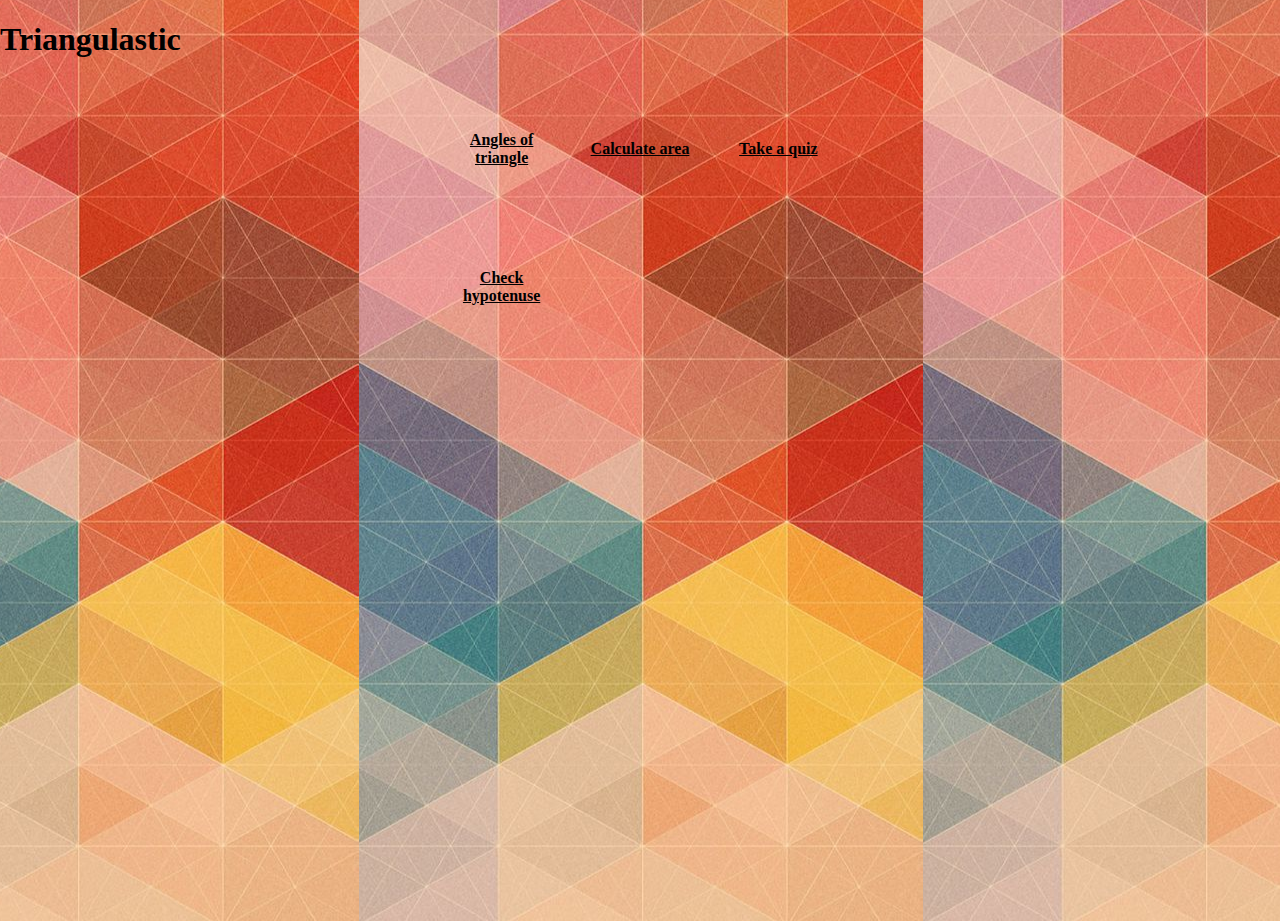
==== index.html @ 25c28267 "initial commit" ====
<!DOCTYPE html>
<html lang="en">
<head>
    <meta charset="UTF-8">
    <meta http-equiv="X-UA-Compatible" content="IE=edge">
    <meta name="viewport" content="width=device-width, initial-scale=1.0">
    <title>Triangulastic</title>
    <link rel="stylesheet" href="styles.css">
</head>
<body>
    <div>
        <h1>Triangulastic</h1>
    </div>
    <div class="grid">
        <div class="col">
            <a class="cell" href="">Angles of triangle</a>
            <a class="cell" href="">Check hypotenuse</a>
        </div>
        <div class="grid">
            <a class="cell" href="">Calculate area</a>
            <a class="cell" href="">Take a quiz</a>    
        </div>

    </div>
    
   

    
</body>
</html>
---- styles.css ----
body{
    background-image: url(img/bg19.jpg);
    /* background-color: #E3E2E4; */
    /* background-color: #D8CFBB; */
     /* background-repeat:no-repeat; */
    background-position: center;
    /* background-size: 100% 100%;  */
    min-height: 100vh;
    min-width: 100vw;
    margin: 0; 
    
}
.grid{
    display: flex;
    flex-wrap: wrap;
    justify-content: center;
}
.cell{
    background-color: var(--secondary-color);
    width: 100px;
    height: 100px;
    margin: 0.2rem 0.2rem 0.4rem;
    padding: 1rem;

    text-align: center;
    display: flex;
    justify-content: center;
    align-items: center;

    font-size: 1rem;
    font-weight: 600;
    cursor: pointer;
    color:var(--primary-color);
}
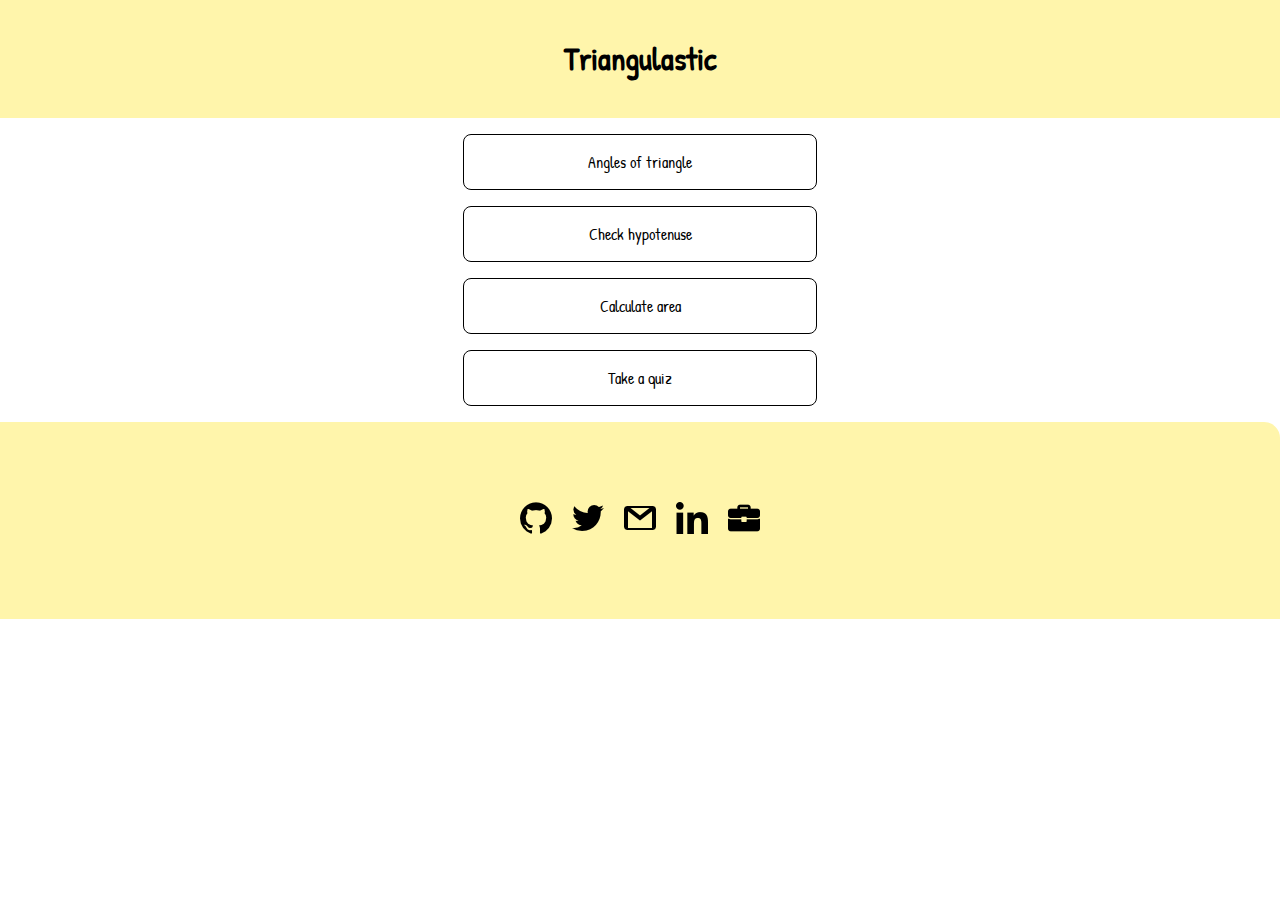
==== commit d23765b3: "updated: landing page complete" ====
--- a/index.html
+++ b/index.html
@@ -8,20 +8,47 @@
     <link rel="stylesheet" href="styles.css">
 </head>
 <body>
-    <div>
-        <h1>Triangulastic</h1>
-    </div>
-    <div class="grid">
-        <div class="col">
-            <a class="cell" href="">Angles of triangle</a>
-            <a class="cell" href="">Check hypotenuse</a>
+    <main>
+        <header >
+            <h1>Triangulastic</h1>
+        </header>
+        <div class="list-container">
+            <ul class="main-list">
+                <li class="list-item" ><a class="cell" href="">Angles of triangle</a></li>
+                <li class="list-item"><a class="cell" href="">Check hypotenuse</a></li>
+                <li class="list-item"><a class="cell" href="">Calculate area</a></li>
+                <li class="list-item"><a class="cell" href="">Take a quiz</a></li>
+            </ul>
         </div>
-        <div class="grid">
-            <a class="cell" href="">Calculate area</a>
-            <a class="cell" href="">Take a quiz</a>    
-        </div>
+    </main>
+    <footer class="footer">
+        
+        <ul class="list-nobullet">
+            <li class="list-item-inline">
+                <a href="https://github.com/msdeshmukh009" ><img src="img/github.png" border="0"></a>
+            </li>
+            <li class="list-item-inline">
+                <a href="https://twitter.com/wayiambot"><img src="img/twitter.png" border="0"></a>
+            </li>
+            <li class="list-item-inline">
+                <a href="mailto:deshmukhmahesh009@gmail.com"><img src="img/gmail.png" border="0"></a>
+            </li>
+            <li class="list-item-inline">
+                <a href="https://www.linkedin.com/in/mahesh-deshmukh-413830185/"><img src="img/linkedin.png" border="0"></a>
+            </li>
+            <li class="list-item-inline">
+                <a href="https://maheshdeshmukh.netlify.app/"><img src="img/briefcase.png" border="0"></a>
+            </li>  
+        </ul>
+    </footer>
+   
+           
+           
+            
+              
+        
 
-    </div>
+    
     
    
 
--- a/styles.css
+++ b/styles.css
@@ -1,34 +1,79 @@
+@import url('https://fonts.googleapis.com/css2?family=Patrick+Hand&display=swap');
+:root{
+    --back-color:#FFF5AB;
+
+}
 body{
-    background-image: url(img/bg19.jpg);
-    /* background-color: #E3E2E4; */
-    /* background-color: #D8CFBB; */
-     /* background-repeat:no-repeat; */
-    background-position: center;
-    /* background-size: 100% 100%;  */
-    min-height: 100vh;
-    min-width: 100vw;
     margin: 0; 
+    font-family: 'Patrick Hand', cursive;
+}
+/* header */
+header{
+    background-color: var(--back-color);
+    padding: 1rem;
+}
+/* main */
+main{
+    text-align:center ;
+}
+
+
+/* cell */
+
+.cell {
+    text-decoration: none;
+    cursor: pointer;
+    color:black; 
+}
+
+/* lists */
+.main-list {
+    
+    list-style: none;
+    padding-inline-start: 0px;
+    text-align:center;   
+}
+.list-item{
+    margin: auto;
+    margin-top: 1rem;
+    list-style: none;
+    border: solid black 1px;
+    width: 25%;
+    border-radius: 0.5rem;
+    padding: 1rem;
+}
+.list-container{
+    margin: 1rem auto 1rem;
     
 }
-.grid{
-    display: flex;
-    flex-wrap: wrap;
-    justify-content: center;
+/* footer */
+.footer {
+    padding: 4rem 1rem;
+    background-color: var(--back-color);
+    border-top-right-radius: 1rem;
+    color: var(--yellow);
+    text-align: center;
 }
-.cell{
-    background-color: var(--secondary-color);
-    width: 100px;
-    height: 100px;
-    margin: 0.2rem 0.2rem 0.4rem;
-    padding: 1rem;
 
-    text-align: center;
-    display: flex;
-    justify-content: center;
-    align-items: center;
+.footer-heading {
+    font-weight: bold;
+    font-size: large;
+}
+.footer ul {
+    padding-inline-start: 0px;
+}
+.footer-link {
+    color: white;
+    padding: 0.5rem 1rem;
+    text-decoration: none;
+    margin:0.5rem 1rem ;
+}
+.list-non-bullet {
+    list-style: none;
+    padding-inline-start: 0px;
+}
 
-    font-size: 1rem;
-    font-weight: 600;
-    cursor: pointer;
-    color:var(--primary-color);
+.list-item-inline {
+    display: inline;
+    margin: 0rem 0.5rem;
 }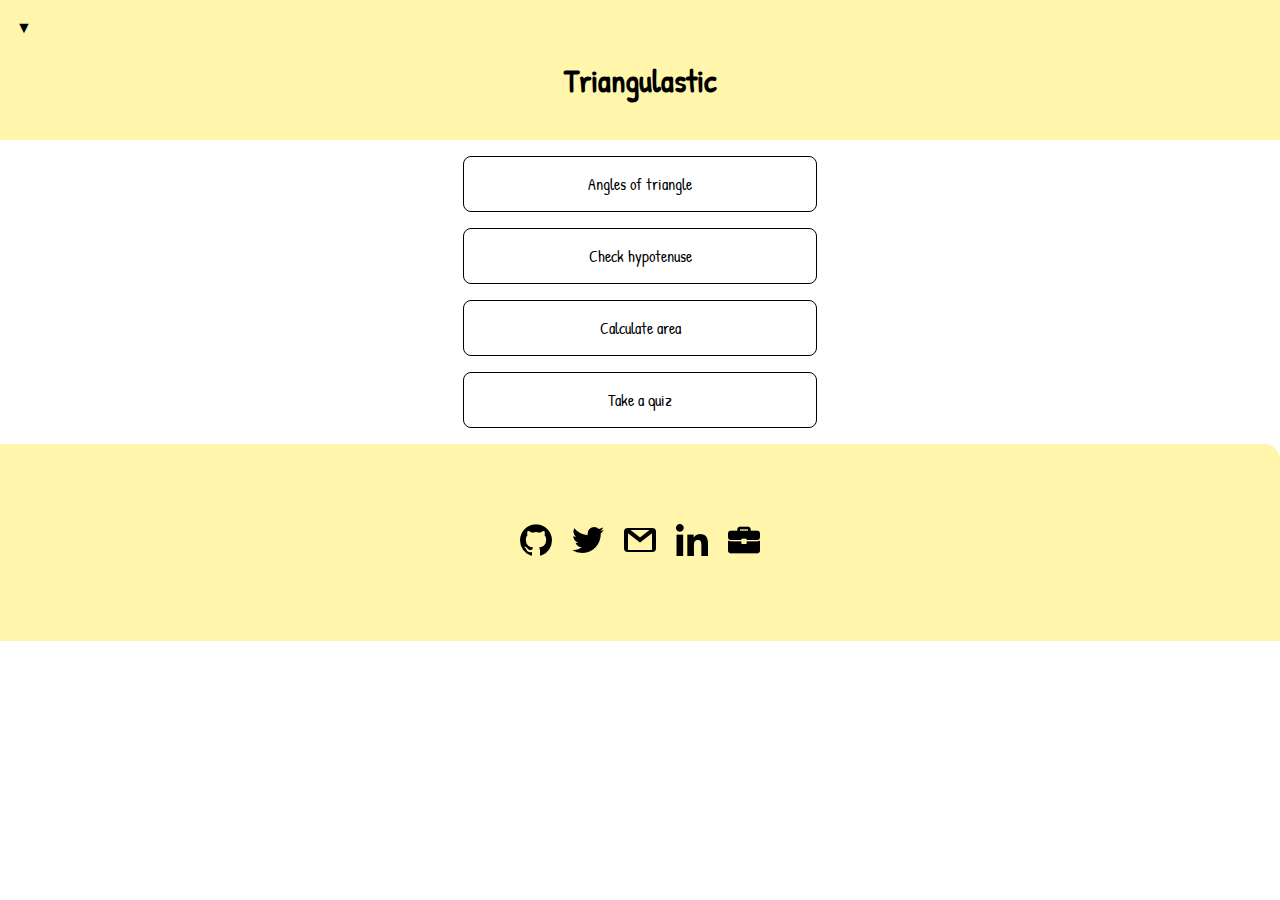
==== commit a26f54cd: "updated: anglesoftri.html" ====
--- a/index.html
+++ b/index.html
@@ -10,11 +10,14 @@
 <body>
     <main>
         <header >
+            <div class="nav">
+                <a class="nav-link link-active" href="index.html"> &#9660;</a>
+                </div>
             <h1>Triangulastic</h1>
         </header>
         <div class="list-container">
             <ul class="main-list">
-                <li class="list-item" ><a class="cell" href="">Angles of triangle</a></li>
+                <li class="list-item" ><a class="cell" href="anglesoftri.html">Angles of triangle</a></li>
                 <li class="list-item"><a class="cell" href="">Check hypotenuse</a></li>
                 <li class="list-item"><a class="cell" href="">Calculate area</a></li>
                 <li class="list-item"><a class="cell" href="">Take a quiz</a></li>
--- a/styles.css
+++ b/styles.css
@@ -53,6 +53,7 @@
     border-top-right-radius: 1rem;
     color: var(--yellow);
     text-align: center;
+    bottom: 0;
 }
 
 .footer-heading {
@@ -76,4 +77,55 @@
 .list-item-inline {
     display: inline;
     margin: 0rem 0.5rem;
+}
+/* nav-link */
+.nav{
+    text-align:left ;
+}
+.nav-link{
+    text-decoration: none;
+    color: black;
+   
+}
+.link-active{
+    font-weight: bold;
+}
+/* instruction */
+.instruction{
+    font-size: larger;
+    margin: 0.2rem auto 0.2rem;
+}
+
+/* input */
+
+input{
+    padding: 1rem;
+    margin: 1rem 0.75rem 1.5rem 0.5rem;
+    height: 20px;
+    width: 50px;
+    overflow: scroll;
+}
+/* button */
+#button{
+    background-color: var(--back-color);
+    border: 1px solid black;
+    border-radius: 0.3rem;
+    display: block;
+   
+    margin:0.5rem auto 0.5rem;
+}
+/* outputbox */
+.outputHere{
+  
+    width:35% ;
+    margin:1rem auto 4.5rem;
+    
+
+}
+#isTriangle{
+    padding-inline-start: 0;
+    border: solid black 1px;
+    width: 100%;
+    margin: auto;
+    padding:0.75rem;
 }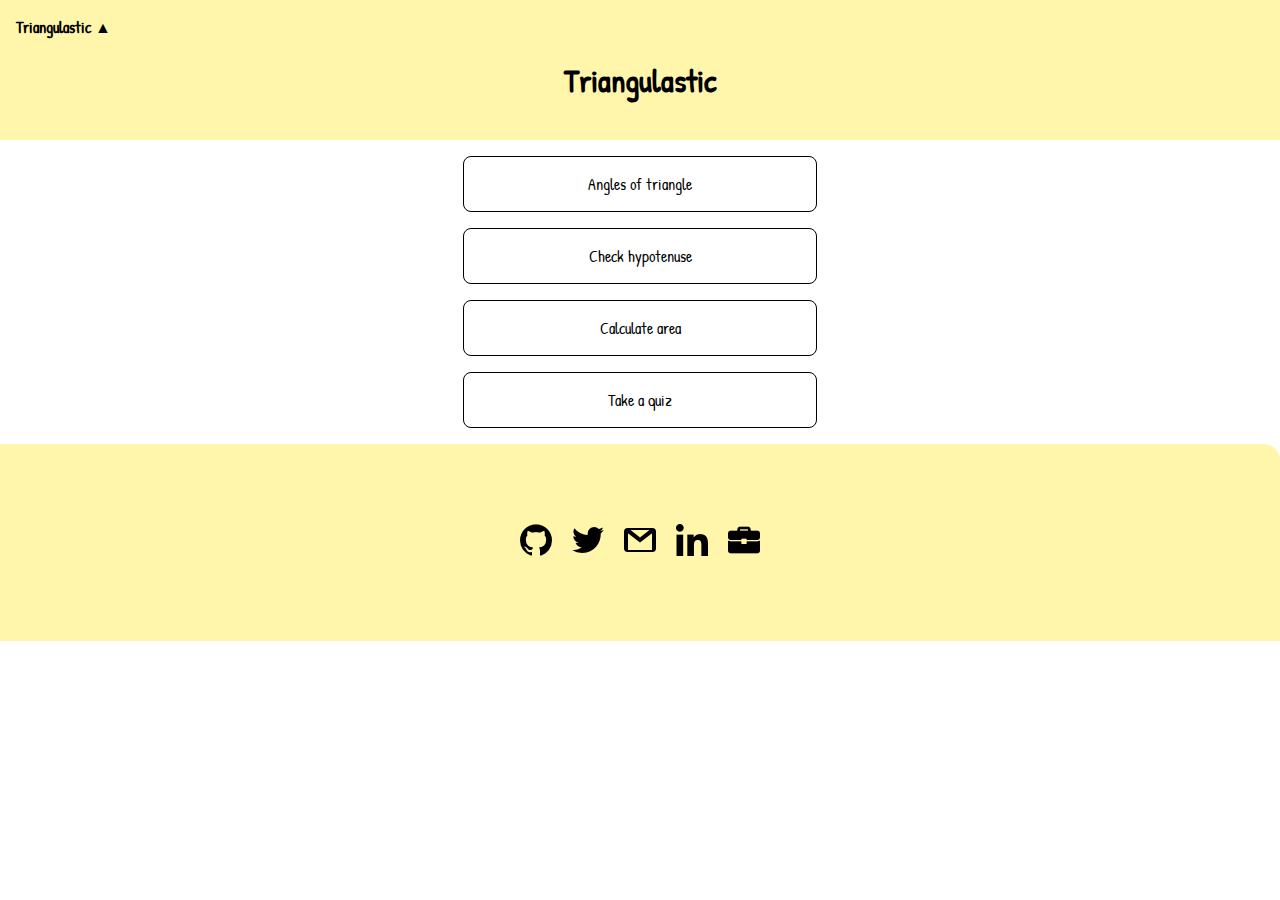
==== commit f2809998: "updated: checkhyp.html and js" ====
--- a/index.html
+++ b/index.html
@@ -11,14 +11,14 @@
     <main>
         <header >
             <div class="nav">
-                <a class="nav-link link-active" href="index.html"> &#9660;</a>
+                <a class="nav-link link-active" href="index.html">Triangulastic  &#x25B2;</a>
                 </div>
             <h1>Triangulastic</h1>
         </header>
         <div class="list-container">
             <ul class="main-list">
-                <li class="list-item" ><a class="cell" href="anglesoftri.html">Angles of triangle</a></li>
-                <li class="list-item"><a class="cell" href="">Check hypotenuse</a></li>
+                <li class="list-item" ><a class="cell" href="angles-of-tri/anglesoftri.html">Angles of triangle</a></li>
+                <li class="list-item"><a class="cell" href="checkhyp/checkhyp.html">Check hypotenuse</a></li>
                 <li class="list-item"><a class="cell" href="">Calculate area</a></li>
                 <li class="list-item"><a class="cell" href="">Take a quiz</a></li>
             </ul>
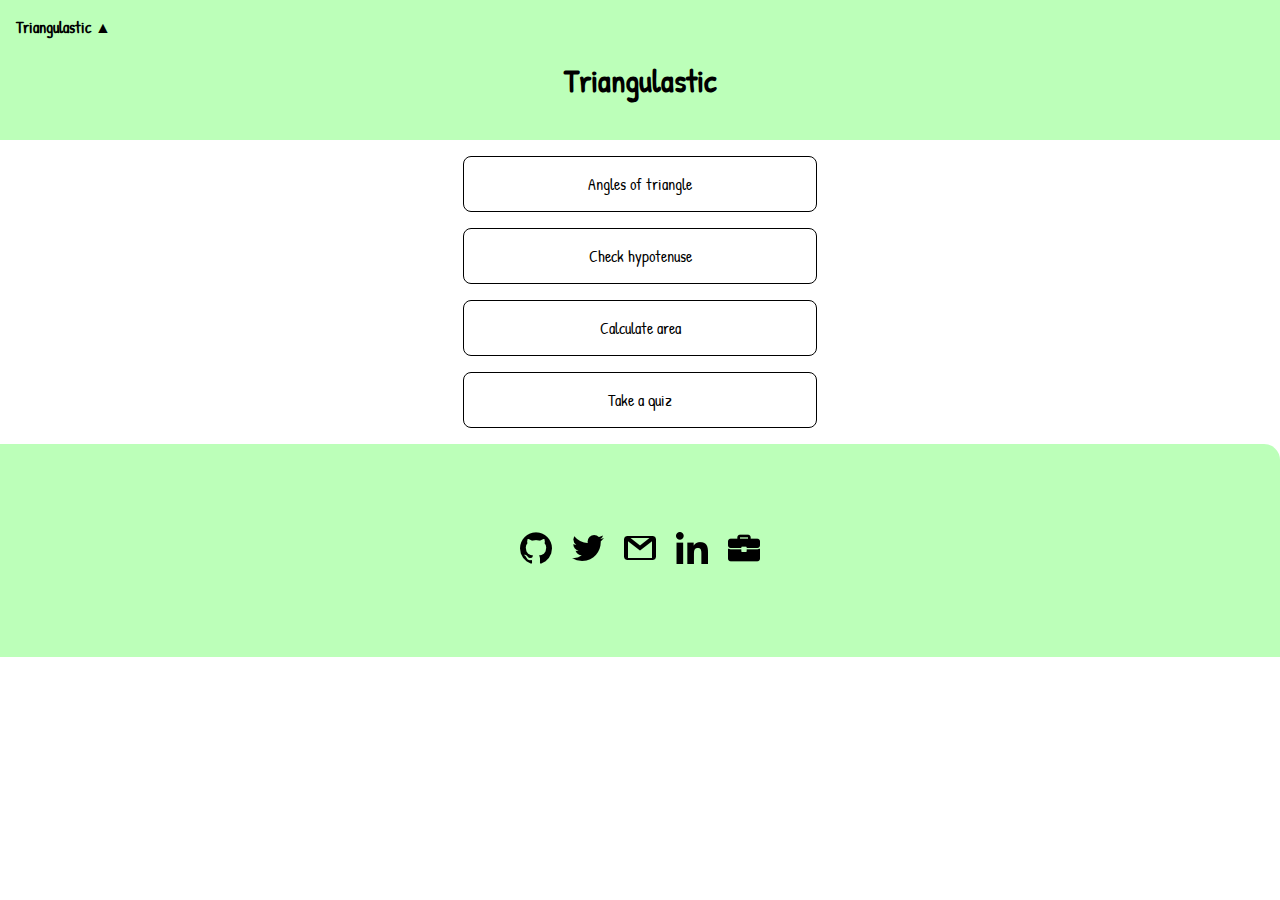
==== commit dfa93143: "fix: anchor link index.html" ====
--- a/index.html
+++ b/index.html
@@ -19,8 +19,8 @@
             <ul class="main-list">
                 <li class="list-item" ><a class="cell" href="angles-of-tri/anglesoftri.html">Angles of triangle</a></li>
                 <li class="list-item"><a class="cell" href="checkhyp/checkhyp.html">Check hypotenuse</a></li>
-                <li class="list-item"><a class="cell" href="">Calculate area</a></li>
-                <li class="list-item"><a class="cell" href="">Take a quiz</a></li>
+                <li class="list-item"><a class="cell" href="areaoftri/areaoftri.html">Calculate area</a></li>
+                <li class="list-item"><a class="cell" href="quiz/quiz.html">Take a quiz</a></li>
             </ul>
         </div>
     </main>
--- a/styles.css
+++ b/styles.css
@@ -1,6 +1,6 @@
 @import url('https://fonts.googleapis.com/css2?family=Patrick+Hand&display=swap');
 :root{
-    --back-color:#FFF5AB;
+    --back-color:#BCFFB9;
 
 }
 body{
@@ -15,6 +15,7 @@
 /* main */
 main{
     text-align:center ;
+    
 }
 
 
@@ -48,7 +49,7 @@
 }
 /* footer */
 .footer {
-    padding: 4rem 1rem;
+    padding: 4.5rem 1rem;
     background-color: var(--back-color);
     border-top-right-radius: 1rem;
     color: var(--yellow);
@@ -101,10 +102,13 @@
 input{
     padding: 1rem;
     margin: 1rem 0.75rem 1.5rem 0.5rem;
-    height: 20px;
-    width: 50px;
-    overflow: scroll;
+    height: 10px;
+    width: 30px;
 }
+/* .input-adj{
+    height: 10px;
+    width: 25px;
+} */
 /* button */
 #button{
     background-color: var(--back-color);
@@ -114,6 +118,7 @@
    
     margin:0.5rem auto 0.5rem;
 }
+
 /* outputbox */
 .outputHere{
   
@@ -128,4 +133,33 @@
     width: 100%;
     margin: auto;
     padding:0.75rem;
+}
+
+/* selection-from */
+#selection-form{
+   margin-bottom: 1rem;
+}
+.calculation-box{
+    width: 50%;
+    display: none;
+    margin: auto;
+}
+.error{
+    display: none;
+}
+#selection-form{
+    /* width: 80%; */
+    margin: auto;
+}
+.question{
+    width: 100%;
+    margin:0.5rem auto 0.5rem;
+    border: solid 2px black;
+    border-radius: 0.5rem;
+}
+.score-box{
+    border:solid black 2px;
+    width: 25%;
+    margin:0.5rem auto 0.5rem;
+    border-radius: 0.5rem;
 }